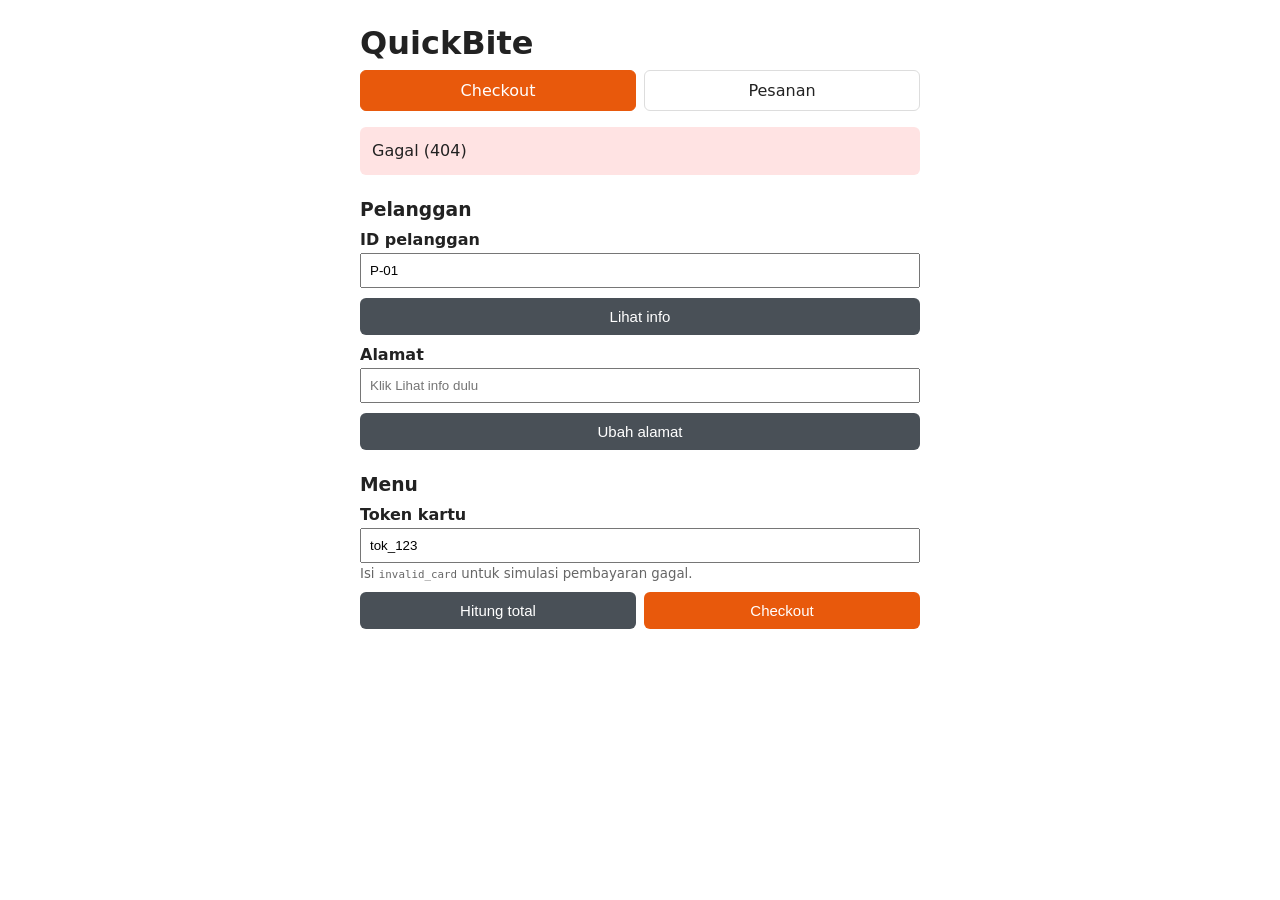
==== src/main/resources/static/index.html @ ab82aa21 "Commit pertama" ====
<!DOCTYPE html>
<html lang="id">
<head>
<meta charset="UTF-8">
<meta name="viewport" content="width=device-width, initial-scale=1">
<title>QuickBite - Checkout</title>
<link rel="stylesheet" href="style.css">
</head>
<body>
<h1>QuickBite</h1>
<nav><a href="index.html" class="aktif">Checkout</a><a href="pesanan.html">Pesanan</a></nav>
<div id="hasil"></div>

<h3>Pelanggan</h3>
<label>ID pelanggan <input id="pelanggan" value="P-01"></label>
<div class="bar"><button class="abu" onclick="lihatPelanggan()">Lihat info</button></div>
<label>Alamat <input id="alamat" placeholder="Klik Lihat info dulu"></label>
<div class="bar"><button class="abu" onclick="ubahAlamat()">Ubah alamat</button></div>

<h3>Menu</h3>
<div id="menu"></div>

<label>Token kartu <input id="token" value="tok_123"></label>
<small>Isi <code>invalid_card</code> untuk simulasi pembayaran gagal.</small>
<div class="bar">
  <button class="abu" onclick="hitungTotal()">Hitung total</button>
  <button onclick="klikTombolCheckout()">Checkout</button>
</div>

<script src="app.js"></script>
<script>
const idPelanggan = () => document.getElementById('pelanggan').value.trim();

async function lihatPelanggan() {
  const r = await api('GET', '/api/pelanggan/' + encodeURIComponent(idPelanggan()));
  if (!r.ok) return galat(r);
  document.getElementById('alamat').value = r.data.alamat;
  tampilkanHalamanSukses(esc(r.data.info) + '<br>Telepon: ' + esc(r.data.nomorTelepon) +
    '<br>Alamat: ' + esc(r.data.alamat));
}

async function ubahAlamat() {
  const alamat = document.getElementById('alamat').value.trim();
  const r = await api('PUT', '/api/pelanggan/' + encodeURIComponent(idPelanggan()) + '/alamat', { alamat });
  if (!r.ok) return galat(r);
  tampilkanHalamanSukses('Alamat diubah menjadi: ' + esc(r.data.alamat));
}

async function muatMenu() {
  const r = await api('GET', '/api/menu');
  if (!r.ok) return galat(r);
  document.getElementById('menu').innerHTML = r.data.map(m =>
    '<div class="row"><span>' + esc(m.namaMenu) + '<br><small>' + rp(m.harga) +
    ' · stok ' + m.stok + '</small></span>' +
    '<input type="number" min="0" value="0" data-id="' + esc(m.idMenu) + '"></div>').join('');
}

function ambilKeranjang() {
  return [...document.querySelectorAll('#menu input')]
    .map(i => ({ idMenu: i.dataset.id, qty: parseInt(i.value) || 0 }))
    .filter(i => i.qty > 0);
}
const badan = k => ({ idPelanggan: idPelanggan(),
  tokenKartu: document.getElementById('token').value, keranjang: k });

async function hitungTotal() {
  const k = ambilKeranjang();
  if (!k.length) return tampilkanPesanError('Pilih minimal satu menu.');
  const r = await api('POST', '/api/checkout/estimasi', badan(k));
  if (!r.ok) return galat(r);
  const baris = r.data.baris.map(b => esc(b.namaMenu) + ' x' + b.qty + ' = ' + rp(b.subtotal) +
    (b.stokCukup ? '' : ' (stok tidak cukup)')).join('<br>');
  tampilkanHalamanSukses(baris + '<br><b>Total: ' + rp(r.data.total) + '</b>');
}

async function klikTombolCheckout() {
  const k = ambilKeranjang();
  if (!k.length) return tampilkanPesanError('Pilih minimal satu menu.');
  const r = await api('POST', '/api/checkout', badan(k));
  if (!r.ok) return galat(r);
  tampilkanHalamanSukses('Berhasil! ID pesanan: ' + esc(r.data.idPesanan) +
    '<br>Total: ' + rp(r.data.total) +
    '<br><a href="pesanan.html">Lihat daftar pesanan</a>');
  muatMenu();
}

muatMenu();
</script>
</body>
</html>
---- src/main/resources/static/style.css ----
body{
    font-family:system-ui,sans-serif;
    max-width:560px;
    margin:24px auto;
    padding:0 16px;
    color:#222}
h1{margin:0 0 8px} h3{margin:24px 0 8px}
nav{display:flex;gap:8px;margin:8px 0 16px}
nav a{flex:1;text-align:center;padding:10px;border:1px solid #ddd;border-radius:6px;color:#222;text-decoration:none}
nav a.aktif{background:#e8590c;border-color:#e8590c;color:#fff}
label{display:block;margin-top:10px;font-weight:600}
input,select{width:100%;padding:8px;margin-top:4px;box-sizing:border-box}
.row{display:flex;justify-content:space-between;align-items:center;padding:10px 0;border-bottom:1px solid #eee}
.row input{width:70px;margin:0}
.bar{display:flex;gap:8px;margin-top:10px}
button{padding:10px 12px;font-size:15px;background:#e8590c;color:#fff;border:0;border-radius:6px;cursor:pointer;flex:1}
button.abu{background:#495057}
.kartu{border:1px solid #ddd;border-radius:8px;padding:10px;margin-top:8px}
.aksi{display:flex;gap:6px;margin-top:8px}
.aksi select{flex:2;margin:0} .aksi button{flex:1;padding:6px;font-size:13px}
small{color:#666}
#hasil{margin:12px 0;padding:12px;border-radius:6px;display:none;line-height:1.5}
.ok{background:#d3f9d8}.err{background:#ffe3e3}
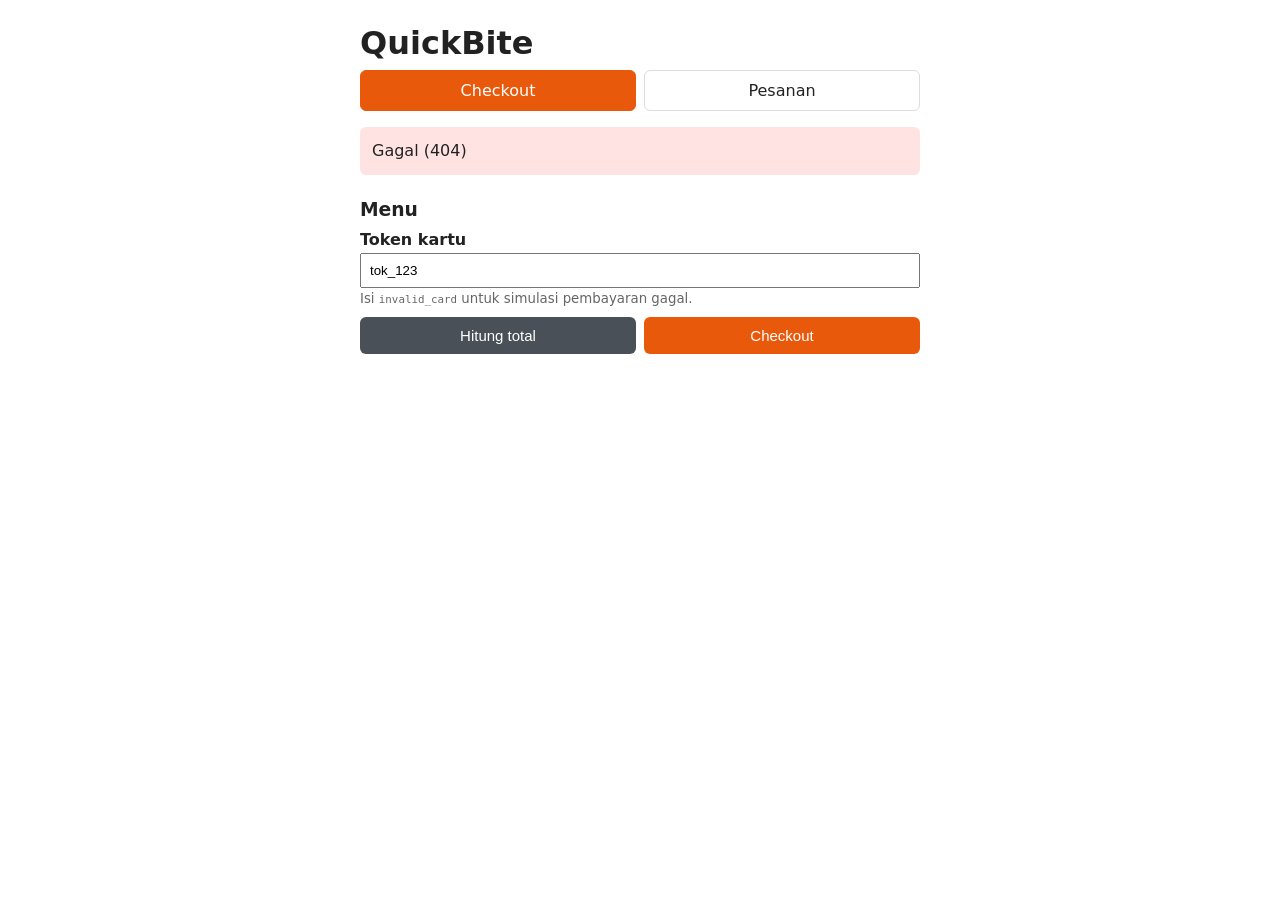
==== commit 0b90f625: "Update index.html" ====
--- a/src/main/resources/static/index.html
+++ b/src/main/resources/static/index.html
@@ -10,12 +10,6 @@
 <h1>QuickBite</h1>
 <nav><a href="index.html" class="aktif">Checkout</a><a href="pesanan.html">Pesanan</a></nav>
 <div id="hasil"></div>
-
-<h3>Pelanggan</h3>
-<label>ID pelanggan <input id="pelanggan" value="P-01"></label>
-<div class="bar"><button class="abu" onclick="lihatPelanggan()">Lihat info</button></div>
-<label>Alamat <input id="alamat" placeholder="Klik Lihat info dulu"></label>
-<div class="bar"><button class="abu" onclick="ubahAlamat()">Ubah alamat</button></div>
 
 <h3>Menu</h3>
 <div id="menu"></div>
@@ -30,22 +24,6 @@
 <script src="app.js"></script>
 <script>
 const idPelanggan = () => document.getElementById('pelanggan').value.trim();
-
-async function lihatPelanggan() {
-  const r = await api('GET', '/api/pelanggan/' + encodeURIComponent(idPelanggan()));
-  if (!r.ok) return galat(r);
-  document.getElementById('alamat').value = r.data.alamat;
-  tampilkanHalamanSukses(esc(r.data.info) + '<br>Telepon: ' + esc(r.data.nomorTelepon) +
-    '<br>Alamat: ' + esc(r.data.alamat));
-}
-
-async function ubahAlamat() {
-  const alamat = document.getElementById('alamat').value.trim();
-  const r = await api('PUT', '/api/pelanggan/' + encodeURIComponent(idPelanggan()) + '/alamat', { alamat });
-  if (!r.ok) return galat(r);
-  tampilkanHalamanSukses('Alamat diubah menjadi: ' + esc(r.data.alamat));
-}
-
 async function muatMenu() {
   const r = await api('GET', '/api/menu');
   if (!r.ok) return galat(r);
@@ -87,4 +65,4 @@
 muatMenu();
 </script>
 </body>
-</html>+</html>
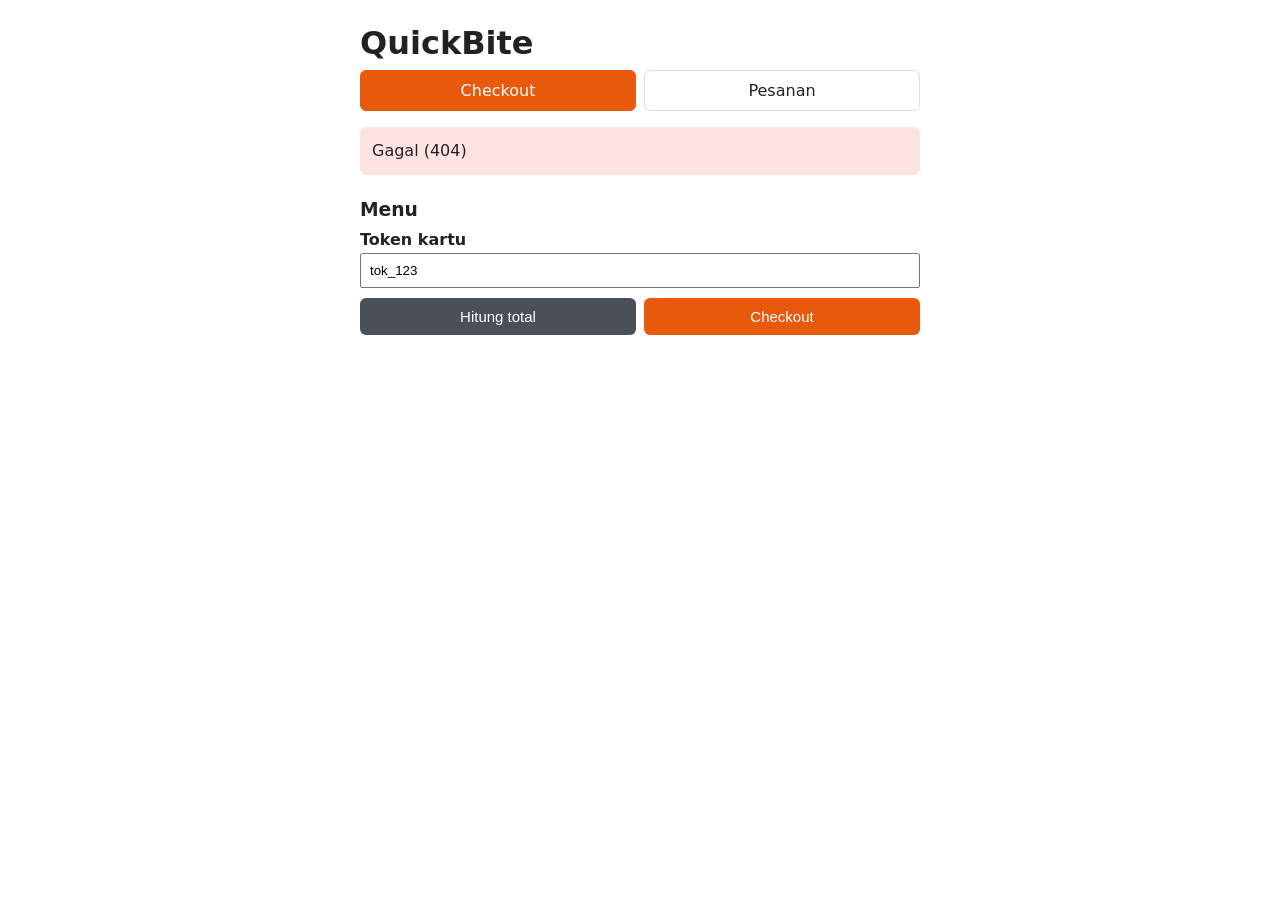
==== commit 702862e6: "Commit" ====
--- a/src/main/resources/static/index.html
+++ b/src/main/resources/static/index.html
@@ -15,7 +15,6 @@
 <div id="menu"></div>
 
 <label>Token kartu <input id="token" value="tok_123"></label>
-<small>Isi <code>invalid_card</code> untuk simulasi pembayaran gagal.</small>
 <div class="bar">
   <button class="abu" onclick="hitungTotal()">Hitung total</button>
   <button onclick="klikTombolCheckout()">Checkout</button>
@@ -23,7 +22,7 @@
 
 <script src="app.js"></script>
 <script>
-const idPelanggan = () => document.getElementById('pelanggan').value.trim();
+
 async function muatMenu() {
   const r = await api('GET', '/api/menu');
   if (!r.ok) return galat(r);
@@ -65,4 +64,4 @@
 muatMenu();
 </script>
 </body>
-</html>
+</html>
--- a/src/main/resources/static/style.css
+++ b/src/main/resources/static/style.css
@@ -4,20 +4,104 @@
     margin:24px auto;
     padding:0 16px;
     color:#222}
-h1{margin:0 0 8px} h3{margin:24px 0 8px}
-nav{display:flex;gap:8px;margin:8px 0 16px}
-nav a{flex:1;text-align:center;padding:10px;border:1px solid #ddd;border-radius:6px;color:#222;text-decoration:none}
-nav a.aktif{background:#e8590c;border-color:#e8590c;color:#fff}
-label{display:block;margin-top:10px;font-weight:600}
-input,select{width:100%;padding:8px;margin-top:4px;box-sizing:border-box}
-.row{display:flex;justify-content:space-between;align-items:center;padding:10px 0;border-bottom:1px solid #eee}
-.row input{width:70px;margin:0}
-.bar{display:flex;gap:8px;margin-top:10px}
-button{padding:10px 12px;font-size:15px;background:#e8590c;color:#fff;border:0;border-radius:6px;cursor:pointer;flex:1}
-button.abu{background:#495057}
-.kartu{border:1px solid #ddd;border-radius:8px;padding:10px;margin-top:8px}
-.aksi{display:flex;gap:6px;margin-top:8px}
-.aksi select{flex:2;margin:0} .aksi button{flex:1;padding:6px;font-size:13px}
-small{color:#666}
-#hasil{margin:12px 0;padding:12px;border-radius:6px;display:none;line-height:1.5}
-.ok{background:#d3f9d8}.err{background:#ffe3e3}+h1{
+    margin:0 0 8px
+} 
+h3{
+    margin:24px 0 8px
+}
+nav{
+    display:flex;
+    gap:8px;
+    margin:8px 0 16px
+}
+nav a{
+    flex:1;
+    text-align:center;
+    padding:10px;
+    border:1px solid #ddd;
+    border-radius:6px;
+    color:#222;
+    text-decoration:none
+}
+nav a.aktif{
+    background:#e8590c;
+    border-color:#e8590c;
+    color:#fff
+}
+label{
+    display:block;
+    margin-top:10px;
+    font-weight:600
+}
+input,select{
+    width:100%;
+    padding:8px;
+    margin-top:4px;
+    box-sizing:border-box
+}
+.row{
+    display:flex;
+    justify-content:space-between;
+    align-items:center;
+    padding:10px 0;
+    border-bottom:1px solid #eee
+}
+.row input{
+    width:70px;
+    margin:0
+}
+.bar{
+    display:flex;
+    gap:8px;
+    margin-top:10px
+}
+button{
+    padding:10px 12px;
+    font-size:15px;
+    background:#e8590c;
+    color:#fff;
+    border:0;
+    border-radius:6px;
+    cursor:pointer;
+    flex:1
+}
+button.abu{
+    background:#495057
+}
+.kartu{
+    border:1px solid #ddd;
+    border-radius:8px;
+    padding:10px;
+    margin-top:8px
+}
+.aksi{
+    display:flex;
+    gap:6px;
+    margin-top:8px
+}
+.aksi select{
+    flex:2;
+    margin:0
+} 
+.aksi button{
+    flex:1;
+    padding:6px;
+    font-size:13px
+}
+small{
+    color:#666
+}
+#hasil{
+    margin:12px 0;
+    padding:12px;
+    border-radius:6px;
+    display:none;
+    line-height:1.5
+}
+.ok{
+    background:#d3f9d8
+}
+.err{
+    background:#ffe3e3
+}
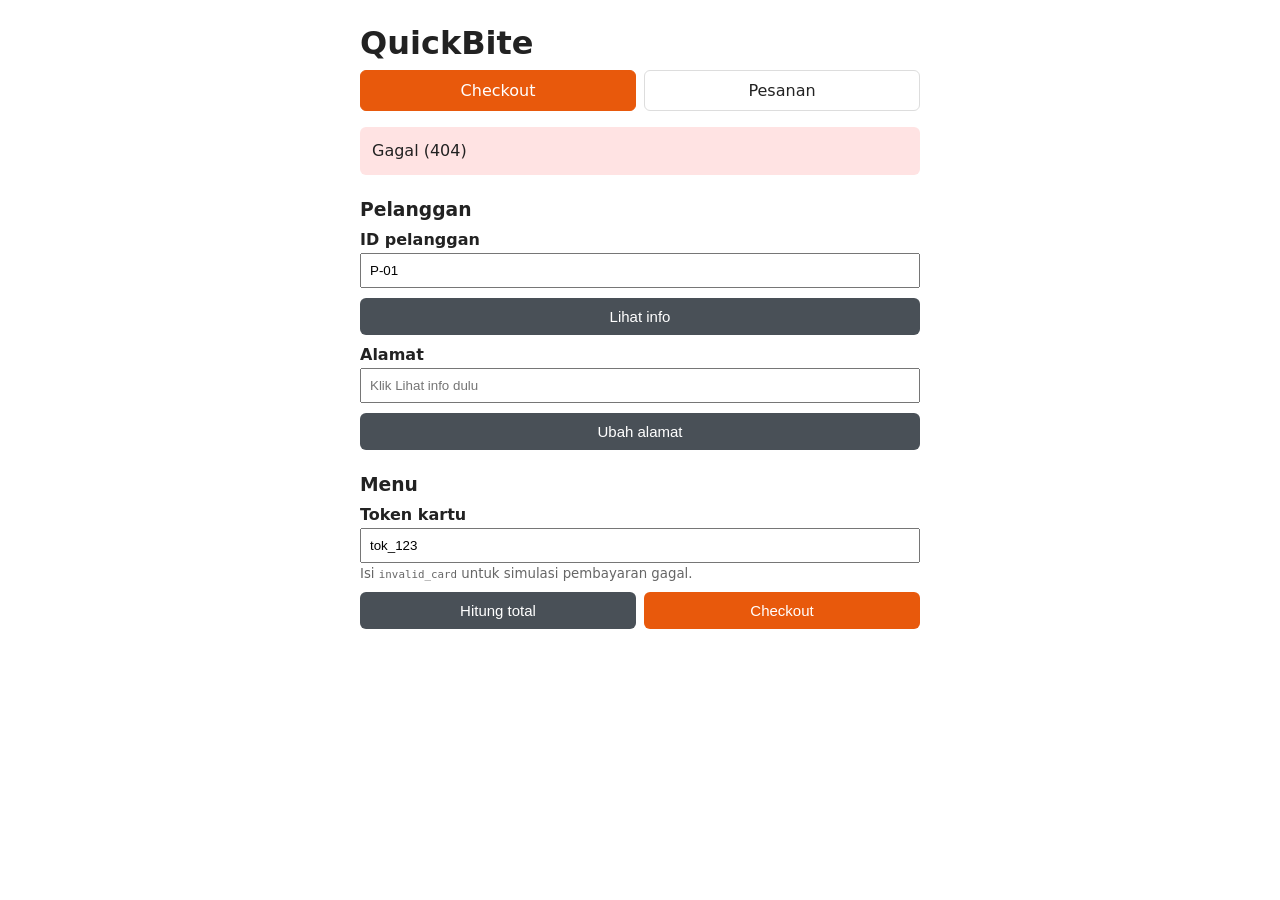
==== commit d7ccf946: "Merge branch 'main' of https://github.com/veve-com/quickbite" ====
--- a/src/main/resources/static/index.html
+++ b/src/main/resources/static/index.html
@@ -11,10 +11,17 @@
 <nav><a href="index.html" class="aktif">Checkout</a><a href="pesanan.html">Pesanan</a></nav>
 <div id="hasil"></div>
 
+<h3>Pelanggan</h3>
+<label>ID pelanggan <input id="pelanggan" value="P-01"></label>
+<div class="bar"><button class="abu" onclick="lihatPelanggan()">Lihat info</button></div>
+<label>Alamat <input id="alamat" placeholder="Klik Lihat info dulu"></label>
+<div class="bar"><button class="abu" onclick="ubahAlamat()">Ubah alamat</button></div>
+
 <h3>Menu</h3>
 <div id="menu"></div>
 
 <label>Token kartu <input id="token" value="tok_123"></label>
+<small>Isi <code>invalid_card</code> untuk simulasi pembayaran gagal.</small>
 <div class="bar">
   <button class="abu" onclick="hitungTotal()">Hitung total</button>
   <button onclick="klikTombolCheckout()">Checkout</button>
@@ -22,6 +29,22 @@
 
 <script src="app.js"></script>
 <script>
+const idPelanggan = () => document.getElementById('pelanggan').value.trim();
+
+async function lihatPelanggan() {
+  const r = await api('GET', '/api/pelanggan/' + encodeURIComponent(idPelanggan()));
+  if (!r.ok) return galat(r);
+  document.getElementById('alamat').value = r.data.alamat;
+  tampilkanHalamanSukses(esc(r.data.info) + '<br>Telepon: ' + esc(r.data.nomorTelepon) +
+    '<br>Alamat: ' + esc(r.data.alamat));
+}
+
+async function ubahAlamat() {
+  const alamat = document.getElementById('alamat').value.trim();
+  const r = await api('PUT', '/api/pelanggan/' + encodeURIComponent(idPelanggan()) + '/alamat', { alamat });
+  if (!r.ok) return galat(r);
+  tampilkanHalamanSukses('Alamat diubah menjadi: ' + esc(r.data.alamat));
+}
 
 async function muatMenu() {
   const r = await api('GET', '/api/menu');
